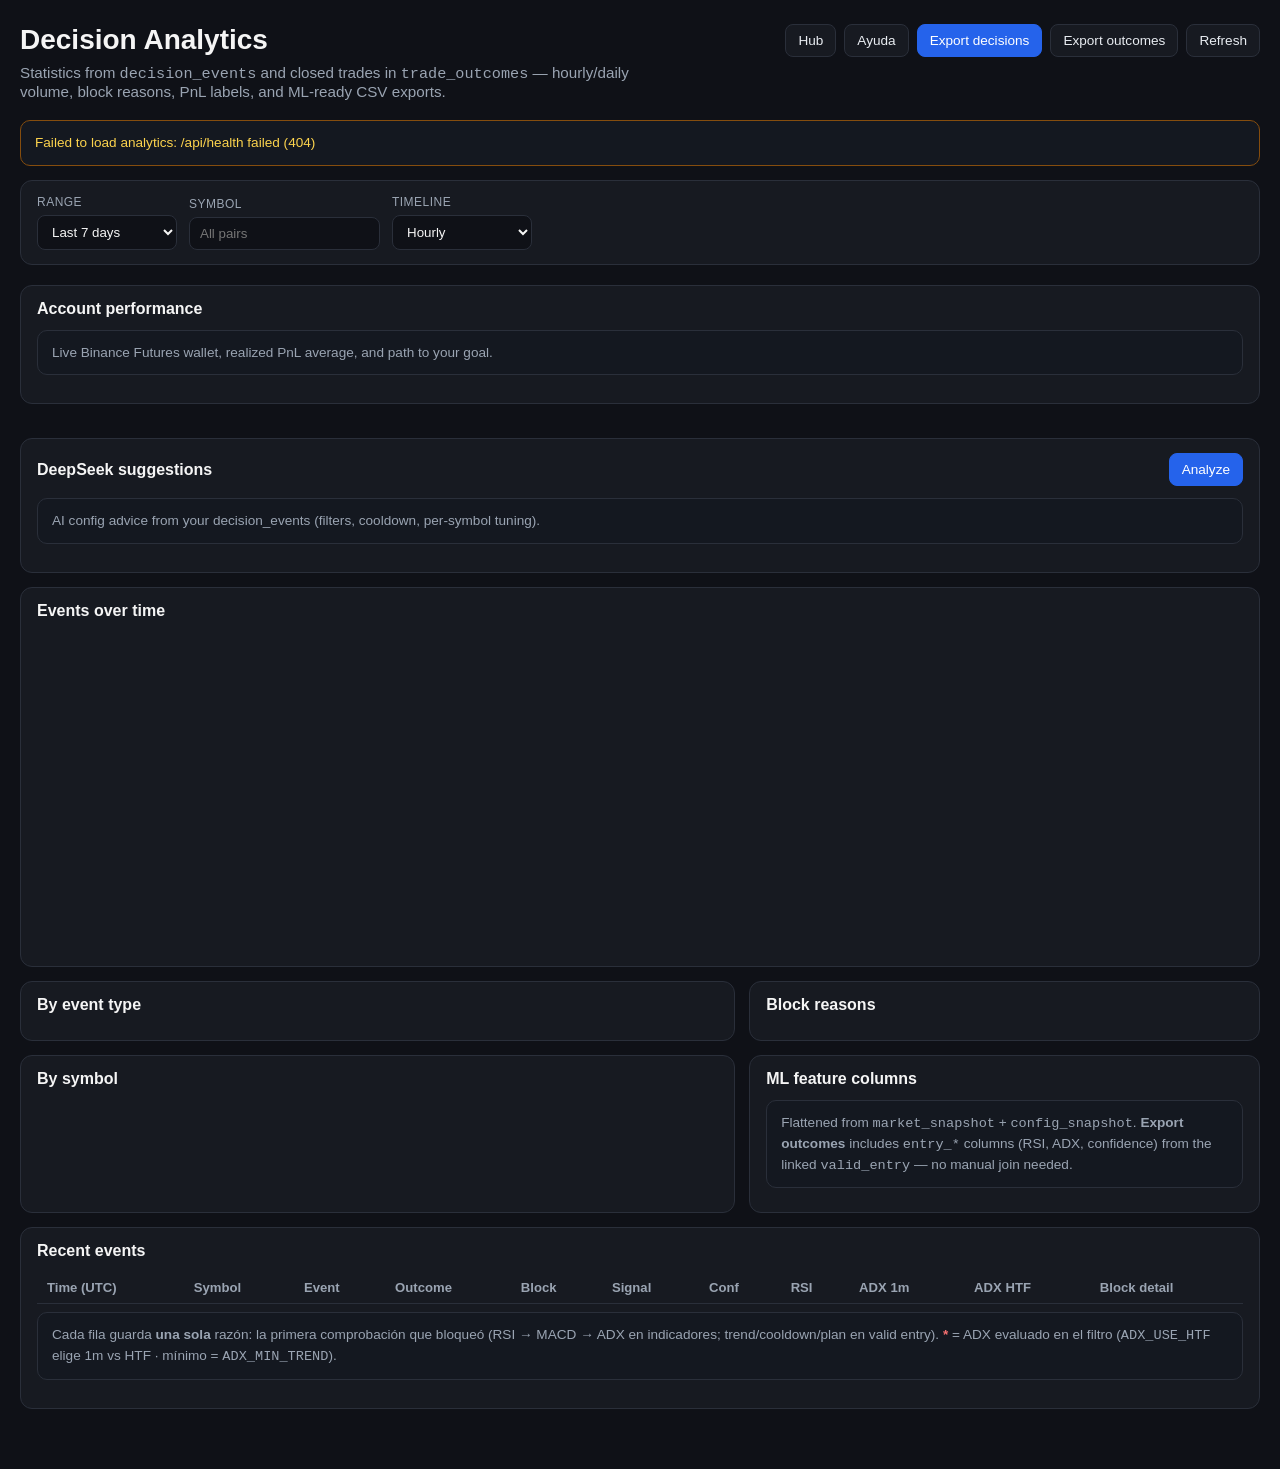
==== analytics/index.html @ 17215ba3 "Implement active symbol configuration management and UI updates - Added `list_active_symbol_configs`" ====
<!DOCTYPE html>
<html lang="en">
<head>
    <meta charset="UTF-8">
    <meta name="viewport" content="width=device-width, initial-scale=1.0">
    <title>Decision Analytics</title>
    <link rel="stylesheet" href="style.css">
    <script src="https://cdn.plot.ly/plotly-2.35.2.min.js"></script>
</head>
<body>
    <div class="shell">
        <header class="header">
            <div class="header-main">
                <h1>Decision Analytics</h1>
                <p class="subtitle">
                    Statistics from <code>decision_events</code> and closed trades in
                    <code>trade_outcomes</code> — hourly/daily volume, block reasons, PnL labels,
                    and ML-ready CSV exports.
                </p>
            </div>
            <div class="header-actions">
                <a class="nav-link" id="hub-link" href="/">Hub</a>
                <a class="nav-link" href="/help">Ayuda</a>
                <button class="btn btn-primary" id="export-btn" type="button">Export decisions</button>
                <button class="btn" id="export-outcomes-btn" type="button">Export outcomes</button>
                <button class="btn" id="refresh-btn" type="button">Refresh</button>
            </div>
        </header>

        <p class="note" id="status-note">Loading analytics…</p>

        <section class="toolbar">
            <div class="field">
                <label for="days">Range</label>
                <select id="days">
                    <option value="1">Last 24 hours</option>
                    <option value="7" selected>Last 7 days</option>
                    <option value="30">Last 30 days</option>
                    <option value="90">Last 90 days</option>
                    <option value="0">All time</option>
                </select>
            </div>
            <div class="field">
                <label for="symbol">Symbol</label>
                <input id="symbol" type="text" placeholder="All pairs">
            </div>
            <div class="field">
                <label for="granularity">Timeline</label>
                <select id="granularity">
                    <option value="hourly">Hourly</option>
                    <option value="daily">Daily</option>
                </select>
            </div>
        </section>

        <section class="panel panel-wide account-panel" id="account-panel">
            <h2>Account performance</h2>
            <p class="note account-panel-note" id="account-note">
                Live Binance Futures wallet, realized PnL average, and path to your goal.
            </p>
            <div class="kpi-grid account-kpi-grid" id="account-kpi-grid"></div>
        </section>

        <section class="kpi-grid" id="kpi-grid"></section>

        <section class="panel panel-wide suggestions-panel" id="suggestions-panel">
            <div class="panel-head">
                <h2>DeepSeek suggestions</h2>
                <div class="panel-actions">
                    <button class="btn btn-primary" id="suggestions-btn" type="button">Analyze</button>
                    <button class="btn btn-primary suggestions-bulk-btn" id="suggestions-apply-all-btn" type="button" hidden>
                        Aplicar cambios
                    </button>
                    <button class="btn suggestions-bulk-btn" id="suggestions-restore-all-btn" type="button" hidden>
                        Restaurar .env
                    </button>
                </div>
            </div>
            <p class="note" id="suggestions-note">
                AI config advice from your decision_events (filters, cooldown, per-symbol tuning).
            </p>
            <p class="note suggestions-bulk-feedback" id="suggestions-bulk-feedback" hidden></p>
            <div id="active-config-status" class="active-config-status" hidden></div>
            <div id="suggestions-content"></div>
        </section>

        <section class="panel panel-wide">
            <h2>Events over time</h2>
            <div id="timeline-chart" class="chart"></div>
        </section>

        <section class="panel-grid">
            <div class="panel">
                <h2>By event type</h2>
                <div id="event-type-bars" class="bar-list"></div>
            </div>
            <div class="panel">
                <h2>Block reasons</h2>
                <div id="block-reason-bars" class="bar-list"></div>
            </div>
        </section>

        <section class="panel-grid">
            <div class="panel">
                <h2>By symbol</h2>
                <div id="symbol-bars" class="bar-list"></div>
            </div>
            <div class="panel">
                <h2>ML feature columns</h2>
                <p class="note" style="margin-bottom:10px;">
                    Flattened from <code>market_snapshot</code> + <code>config_snapshot</code>.
                    <strong>Export outcomes</strong> includes <code>entry_*</code> columns (RSI, ADX, confidence)
                    from the linked <code>valid_entry</code> — no manual join needed.
                </p>
                <div id="feature-columns" class="bar-list"></div>
            </div>
        </section>

        <section class="panel panel-wide">
            <h2>Recent events</h2>
            <div class="table-wrap">
                <table>
                    <thead>
                        <tr>
                            <th>Time (UTC)</th>
                            <th>Symbol</th>
                            <th>Event</th>
                            <th>Outcome</th>
                            <th>Block</th>
                            <th>Signal</th>
                            <th>Conf</th>
                            <th>RSI</th>
                            <th>ADX 1m</th>
                            <th>ADX HTF</th>
                            <th>Block detail</th>
                        </tr>
                    </thead>
                    <tbody id="recent-body"></tbody>
                </table>
            </div>
            <p class="note" style="margin-top:8px;">
                Cada fila guarda <strong>una sola</strong> razón: la primera comprobación que bloqueó
                (RSI → MACD → ADX en indicadores; trend/cooldown/plan en valid entry).
                <span class="adx-used-for-filter">*</span> = ADX evaluado en el filtro
                (<code>ADX_USE_HTF</code> elige 1m vs HTF · mínimo = <code>ADX_MIN_TREND</code>).
            </p>
        </section>

        <p class="footer" id="footer"></p>
    </div>
    <script src="app.js"></script>
</body>
</html>
---- analytics/style.css ----
* {
    box-sizing: border-box;
}

body {
    margin: 0;
    background: #0f1117;
    color: #f5f5f5;
    font-family: Inter, -apple-system, BlinkMacSystemFont, "Segoe UI", sans-serif;
}

.shell {
    max-width: 1280px;
    margin: 0 auto;
    padding: 24px 20px 48px;
}

.header {
    display: flex;
    align-items: flex-start;
    justify-content: space-between;
    gap: 16px;
    margin-bottom: 20px;
}

.header-main h1 {
    margin: 0 0 8px;
    font-size: 1.75rem;
    font-weight: 700;
}

.subtitle {
    margin: 0;
    color: #9aa4b2;
    font-size: 0.95rem;
    max-width: 640px;
}

.header-actions {
    display: flex;
    flex-wrap: wrap;
    gap: 8px;
    align-items: center;
    justify-content: flex-end;
}

.nav-link,
.btn {
    display: inline-flex;
    align-items: center;
    justify-content: center;
    padding: 8px 12px;
    border-radius: 8px;
    border: 1px solid #2a2f3a;
    background: #171a21;
    color: #e8ecf1;
    text-decoration: none;
    font-size: 0.85rem;
    cursor: pointer;
}

.btn-primary {
    background: #2563eb;
    border-color: #2563eb;
    color: #fff;
}

.toolbar {
    display: flex;
    flex-wrap: wrap;
    gap: 12px;
    align-items: end;
    margin-bottom: 20px;
    padding: 14px 16px;
    background: #171a21;
    border: 1px solid #2a2f3a;
    border-radius: 12px;
}

.field {
    display: flex;
    flex-direction: column;
    gap: 6px;
}

.field label {
    font-size: 0.75rem;
    color: #9aa4b2;
    text-transform: uppercase;
    letter-spacing: 0.04em;
}

.field select,
.field input {
    min-width: 140px;
    padding: 8px 10px;
    border-radius: 8px;
    border: 1px solid #2a2f3a;
    background: #0f1117;
    color: #f5f5f5;
}

.kpi-grid {
    display: grid;
    grid-template-columns: repeat(auto-fill, minmax(160px, 1fr));
    gap: 12px;
    margin-bottom: 20px;
}

.kpi {
    background: #171a21;
    border: 1px solid #2a2f3a;
    border-radius: 12px;
    padding: 14px 16px;
}

.kpi-label {
    font-size: 0.78rem;
    color: #9aa4b2;
    margin-bottom: 6px;
}

.kpi-value {
    font-size: 1.4rem;
    font-weight: 700;
}

.kpi-sub {
    margin-top: 4px;
    font-size: 0.78rem;
    color: #6b7280;
}

.account-panel {
    margin-bottom: 20px;
}

.account-panel-note {
    margin-top: 0;
    margin-bottom: 14px;
}

.account-kpi-grid {
    margin-bottom: 0;
}

.kpi-value.pnl-up {
    color: #22c55e;
}

.kpi-value.pnl-down {
    color: #ef4444;
}

.kpi-value.goal-highlight {
    color: #60a5fa;
}

.panel-grid {
    display: grid;
    grid-template-columns: 1.4fr 1fr;
    gap: 14px;
    margin-bottom: 14px;
}

.panel {
    background: #171a21;
    border: 1px solid #2a2f3a;
    border-radius: 12px;
    padding: 14px 16px;
}

.panel h2 {
    margin: 0 0 12px;
    font-size: 1rem;
}

.panel-head {
    display: flex;
    align-items: center;
    justify-content: space-between;
    gap: 12px;
    margin-bottom: 12px;
}

.panel-head h2 {
    margin: 0;
}

.panel-actions {
    display: flex;
    gap: 8px;
}

.suggestions-panel .note {
    margin-bottom: 14px;
}

.suggestions-bulk-btn[hidden] {
    display: none;
}

.suggestions-bulk-feedback {
    margin-top: -6px;
    margin-bottom: 14px;
}

.suggestions-bulk-feedback.is-ok {
    color: #86efac;
}

.suggestions-bulk-feedback.is-error {
    color: #fca5a5;
}

.suggestions-bulk-feedback.is-info {
    color: #93c5fd;
}

.active-config-status {
    margin-bottom: 14px;
    padding: 12px 14px;
    border-radius: 10px;
    border: 1px solid #854d0e;
    background: linear-gradient(90deg, rgba(245, 158, 11, 0.12), rgba(34, 197, 94, 0.06));
}

.active-config-status[hidden] {
    display: none;
}

.active-config-head {
    display: flex;
    flex-wrap: wrap;
    align-items: center;
    justify-content: space-between;
    gap: 8px;
    margin-bottom: 10px;
}

.active-config-title {
    margin: 0;
    font-size: 0.95rem;
    font-weight: 700;
    color: #fcd34d;
}

.active-config-meta {
    margin: 0;
    font-size: 0.78rem;
    color: #d1d9e6;
}

.active-config-grid {
    display: grid;
    gap: 10px;
}

.active-config-block {
    padding: 10px 12px;
    border-radius: 8px;
    background: #141820;
    border: 1px solid #2a2f3a;
}

.active-config-block h4 {
    margin: 0 0 8px;
    font-size: 0.8rem;
    font-weight: 600;
    color: #9aa4b2;
    text-transform: uppercase;
    letter-spacing: 0.04em;
}

.active-config-kv {
    display: grid;
    grid-template-columns: minmax(140px, 220px) 1fr;
    gap: 4px 12px;
    font-size: 0.84rem;
}

.active-config-kv dt {
    margin: 0;
    color: #9aa4b2;
    font-family: ui-monospace, SFMono-Regular, Menlo, monospace;
}

.active-config-kv dd {
    margin: 0;
    color: #f5f5f5;
    font-family: ui-monospace, SFMono-Regular, Menlo, monospace;
    word-break: break-word;
}

.suggestion-summary {
    margin-bottom: 16px;
    padding: 12px 14px;
    border-radius: 10px;
    background: #141820;
    border: 1px solid #2a2f3a;
    line-height: 1.5;
    color: #d1d9e6;
}

.suggestion-list {
    display: flex;
    flex-direction: column;
    gap: 10px;
}

.suggestion-card {
    display: grid;
    grid-template-columns: 1fr auto;
    gap: 14px;
    align-items: start;
    padding: 12px 14px;
    border-radius: 10px;
    background: #141820;
    border: 1px solid #2a2f3a;
}

.suggestion-body {
    min-width: 0;
}

.suggestion-actions {
    display: flex;
    flex-direction: column;
    gap: 8px;
    min-width: 118px;
}

.suggestion-actions .btn {
    width: 100%;
    white-space: nowrap;
}

.suggestion-actions .btn:disabled {
    opacity: 0.45;
    cursor: not-allowed;
}

.suggestion-card.is-applied {
    box-shadow: inset 0 0 0 1px #22c55e;
}

.suggestion-card.is-restored {
    box-shadow: inset 0 0 0 1px #60a5fa;
}

.suggestion-feedback {
    margin-top: 8px;
    font-size: 0.78rem;
    color: #86efac;
}

.suggestion-card.priority-high {
    border-color: #ef4444;
}

.suggestion-card.priority-medium {
    border-color: #f59e0b;
}

.suggestion-card.priority-low {
    border-color: #3b82f6;
}

.suggestion-title-row {
    display: flex;
    flex-wrap: wrap;
    gap: 8px;
    align-items: center;
    margin-bottom: 8px;
}

.suggestion-badge {
    display: inline-block;
    padding: 2px 8px;
    border-radius: 999px;
    font-size: 0.72rem;
    text-transform: uppercase;
    letter-spacing: 0.04em;
    background: #2a2f3a;
    color: #c7d0db;
}

.suggestion-title {
    font-weight: 600;
    color: #f5f5f5;
}

.suggestion-detail {
    color: #b6c0cc;
    font-size: 0.88rem;
    line-height: 1.45;
    margin-bottom: 8px;
}

.suggestion-config {
    font-family: ui-monospace, SFMono-Regular, Menlo, monospace;
    font-size: 0.78rem;
    color: #93c5fd;
    word-break: break-word;
}

.warning-list {
    margin-top: 14px;
    padding: 12px 14px;
    border-radius: 10px;
    border: 1px solid #854d0e;
    background: rgba(133, 77, 14, 0.15);
    color: #fcd34d;
    font-size: 0.85rem;
}

.warning-list ul {
    margin: 8px 0 0;
    padding-left: 18px;
}

.panel-wide {
    margin-bottom: 14px;
}

.chart {
    width: 100%;
    min-height: 320px;
}

.table-wrap {
    overflow: auto;
    max-height: 360px;
}

table {
    width: 100%;
    border-collapse: collapse;
    font-size: 0.82rem;
}

th,
td {
    padding: 8px 10px;
    border-bottom: 1px solid #2a2f3a;
    text-align: left;
    white-space: nowrap;
}

th {
    position: sticky;
    top: 0;
    background: #171a21;
    color: #9aa4b2;
    font-weight: 600;
}

.symbol-link {
    color: #93c5fd;
    font-weight: 600;
    text-decoration: none;
}

.symbol-link:hover {
    color: #bfdbfe;
    text-decoration: underline;
}

.symbol-link-analytics {
    color: #fcd34d;
}

.bar-list {
    display: flex;
    flex-direction: column;
    gap: 8px;
}

.bar-row {
    display: grid;
    grid-template-columns: 140px 1fr 48px;
    gap: 10px;
    align-items: center;
    font-size: 0.82rem;
}

.bar-label {
    overflow: hidden;
    text-overflow: ellipsis;
    white-space: nowrap;
    color: #c7d0db;
}

.bar-track {
    height: 10px;
    background: #0f1117;
    border-radius: 999px;
    overflow: hidden;
}

.bar-fill {
    height: 100%;
    background: linear-gradient(90deg, #2563eb, #38bdf8);
    border-radius: 999px;
}

.bar-count {
    text-align: right;
    color: #9aa4b2;
}

.note {
    margin: 0 0 14px;
    padding: 12px 14px;
    border-radius: 10px;
    background: #141820;
    border: 1px solid #2a2f3a;
    color: #9aa4b2;
    font-size: 0.85rem;
    line-height: 1.45;
}

.note.warn {
    border-color: #854d0e;
    color: #fcd34d;
}

.footer {
    margin-top: 18px;
    color: #6b7280;
    font-size: 0.78rem;
}

@media (max-width: 960px) {
    .suggestion-card {
        grid-template-columns: 1fr;
    }

    .suggestion-actions {
        flex-direction: row;
        min-width: 0;
    }

    .suggestion-actions .btn {
        flex: 1;
    }

    .panel-grid {
        grid-template-columns: 1fr;
    }

    .header {
        flex-direction: column;
    }
}

.adx-used-for-filter {
    color: #f87171;
    font-weight: 600;
}

.adx-filter-summary {
    font-size: 0.85rem;
    white-space: nowrap;
}
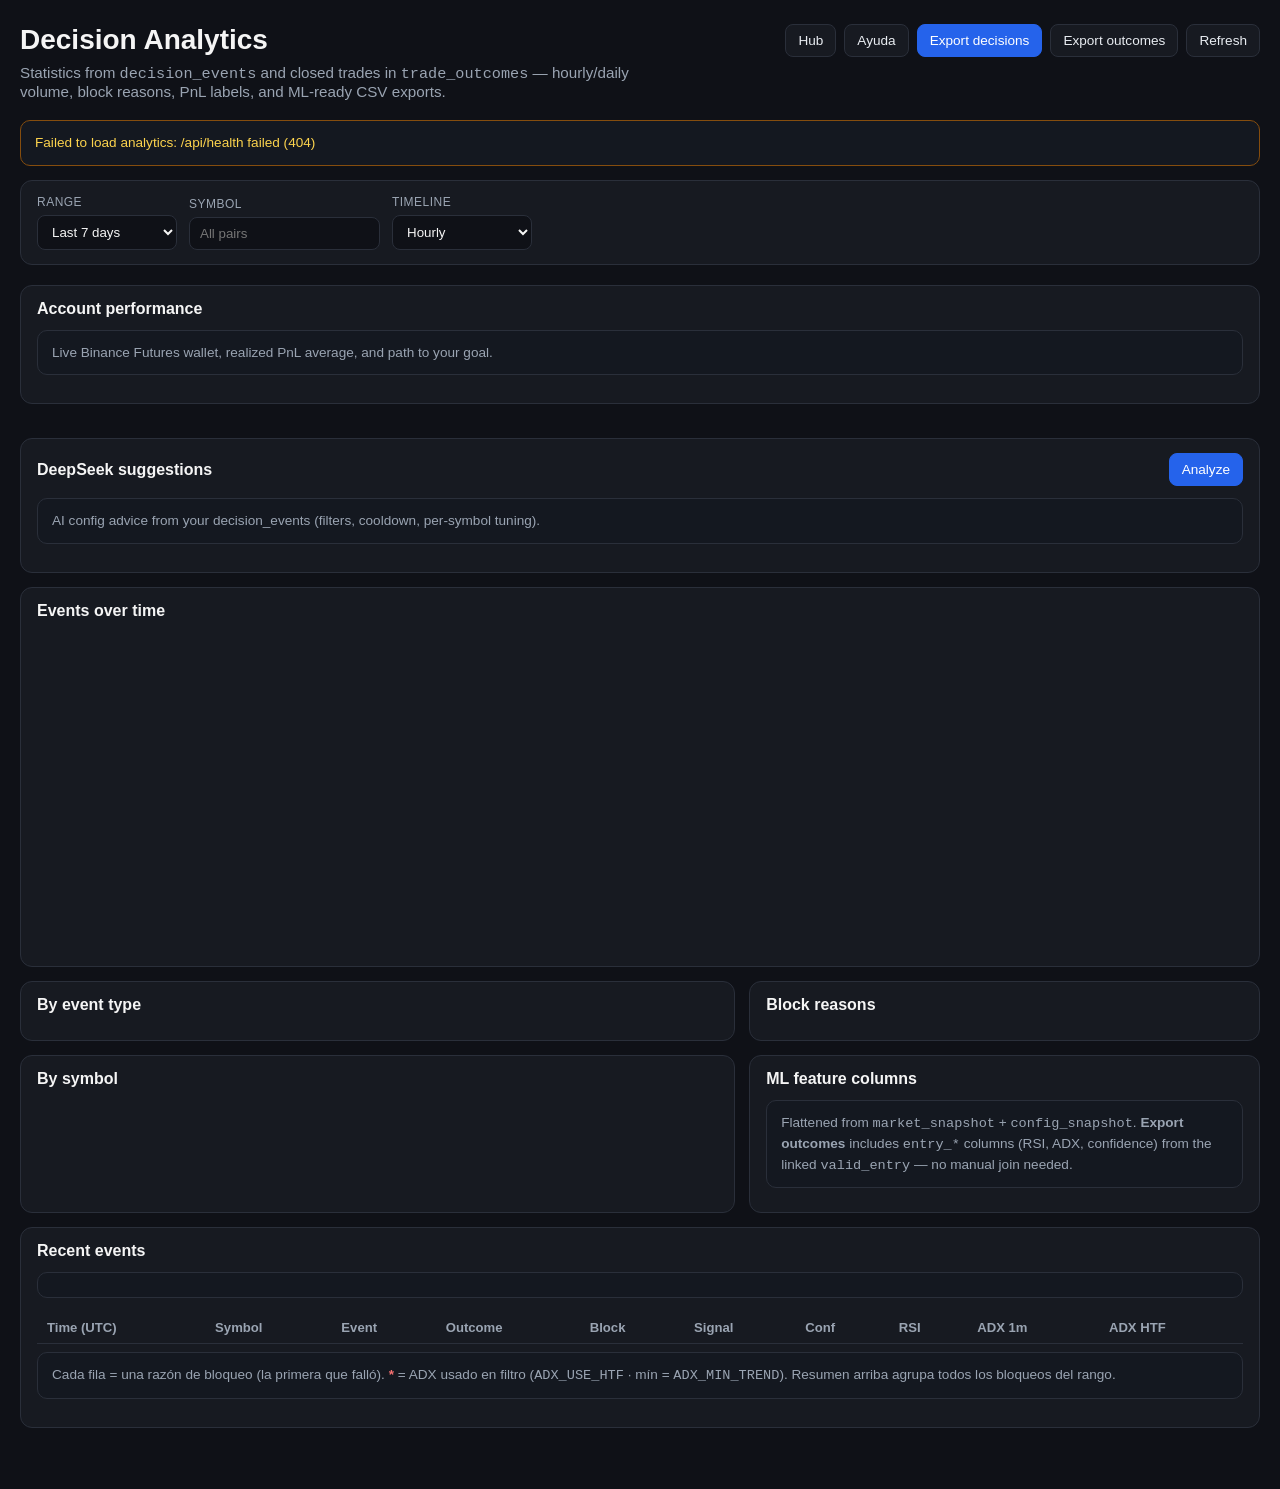
==== commit f081725f: "Implement block summary feature in analytics - Added a new API endpoint in `hub_server.py` to retrie" ====
--- a/analytics/index.html
+++ b/analytics/index.html
@@ -118,6 +118,7 @@
 
         <section class="panel panel-wide">
             <h2>Recent events</h2>
+            <div id="block-summary" class="block-summary"></div>
             <div class="table-wrap">
                 <table>
                     <thead>
@@ -132,17 +133,16 @@
                             <th>RSI</th>
                             <th>ADX 1m</th>
                             <th>ADX HTF</th>
-                            <th>Block detail</th>
                         </tr>
                     </thead>
                     <tbody id="recent-body"></tbody>
                 </table>
             </div>
             <p class="note" style="margin-top:8px;">
-                Cada fila guarda <strong>una sola</strong> razón: la primera comprobación que bloqueó
-                (RSI → MACD → ADX en indicadores; trend/cooldown/plan en valid entry).
-                <span class="adx-used-for-filter">*</span> = ADX evaluado en el filtro
-                (<code>ADX_USE_HTF</code> elige 1m vs HTF · mínimo = <code>ADX_MIN_TREND</code>).
+                Cada fila = una razón de bloqueo (la primera que falló).
+                <span class="adx-used-for-filter">*</span> = ADX usado en filtro
+                (<code>ADX_USE_HTF</code> · mín = <code>ADX_MIN_TREND</code>).
+                Resumen arriba agrupa todos los bloqueos del rango.
             </p>
         </section>
 
--- a/analytics/style.css
+++ b/analytics/style.css
@@ -554,6 +554,88 @@
     }
 }
 
+.block-summary {
+    margin-bottom: 14px;
+    padding: 12px 14px;
+    border-radius: 10px;
+    background: #141820;
+    border: 1px solid #2a2f3a;
+}
+
+.block-summary-head {
+    display: flex;
+    flex-wrap: wrap;
+    align-items: baseline;
+    justify-content: space-between;
+    gap: 8px;
+    margin-bottom: 8px;
+}
+
+.block-summary-head h3 {
+    margin: 0;
+    font-size: 0.92rem;
+    font-weight: 700;
+    color: #f5f5f5;
+}
+
+.block-summary-total {
+    margin: 0;
+    font-size: 0.78rem;
+    color: #9aa4b2;
+}
+
+.block-summary-headline {
+    margin: 0 0 10px;
+    font-size: 0.84rem;
+    color: #fcd34d;
+}
+
+.block-summary-list {
+    display: flex;
+    flex-direction: column;
+    gap: 10px;
+}
+
+.block-summary-row {
+    padding: 8px 10px;
+    border-radius: 8px;
+    background: #0f1117;
+    border: 1px solid #232833;
+}
+
+.block-summary-meta {
+    display: flex;
+    flex-wrap: wrap;
+    align-items: center;
+    justify-content: space-between;
+    gap: 8px;
+    margin-bottom: 6px;
+}
+
+.block-summary-reason {
+    font-family: ui-monospace, SFMono-Regular, Menlo, monospace;
+    font-size: 0.82rem;
+    font-weight: 600;
+    color: #93c5fd;
+}
+
+.block-summary-count {
+    font-size: 0.78rem;
+    color: #9aa4b2;
+    font-variant-numeric: tabular-nums;
+}
+
+.block-summary-fill {
+    background: linear-gradient(90deg, #3b82f6, #6366f1);
+}
+
+.block-summary-text {
+    margin: 6px 0 0;
+    font-size: 0.8rem;
+    line-height: 1.45;
+    color: #d1d9e6;
+}
+
 .adx-used-for-filter {
     color: #f87171;
     font-weight: 600;
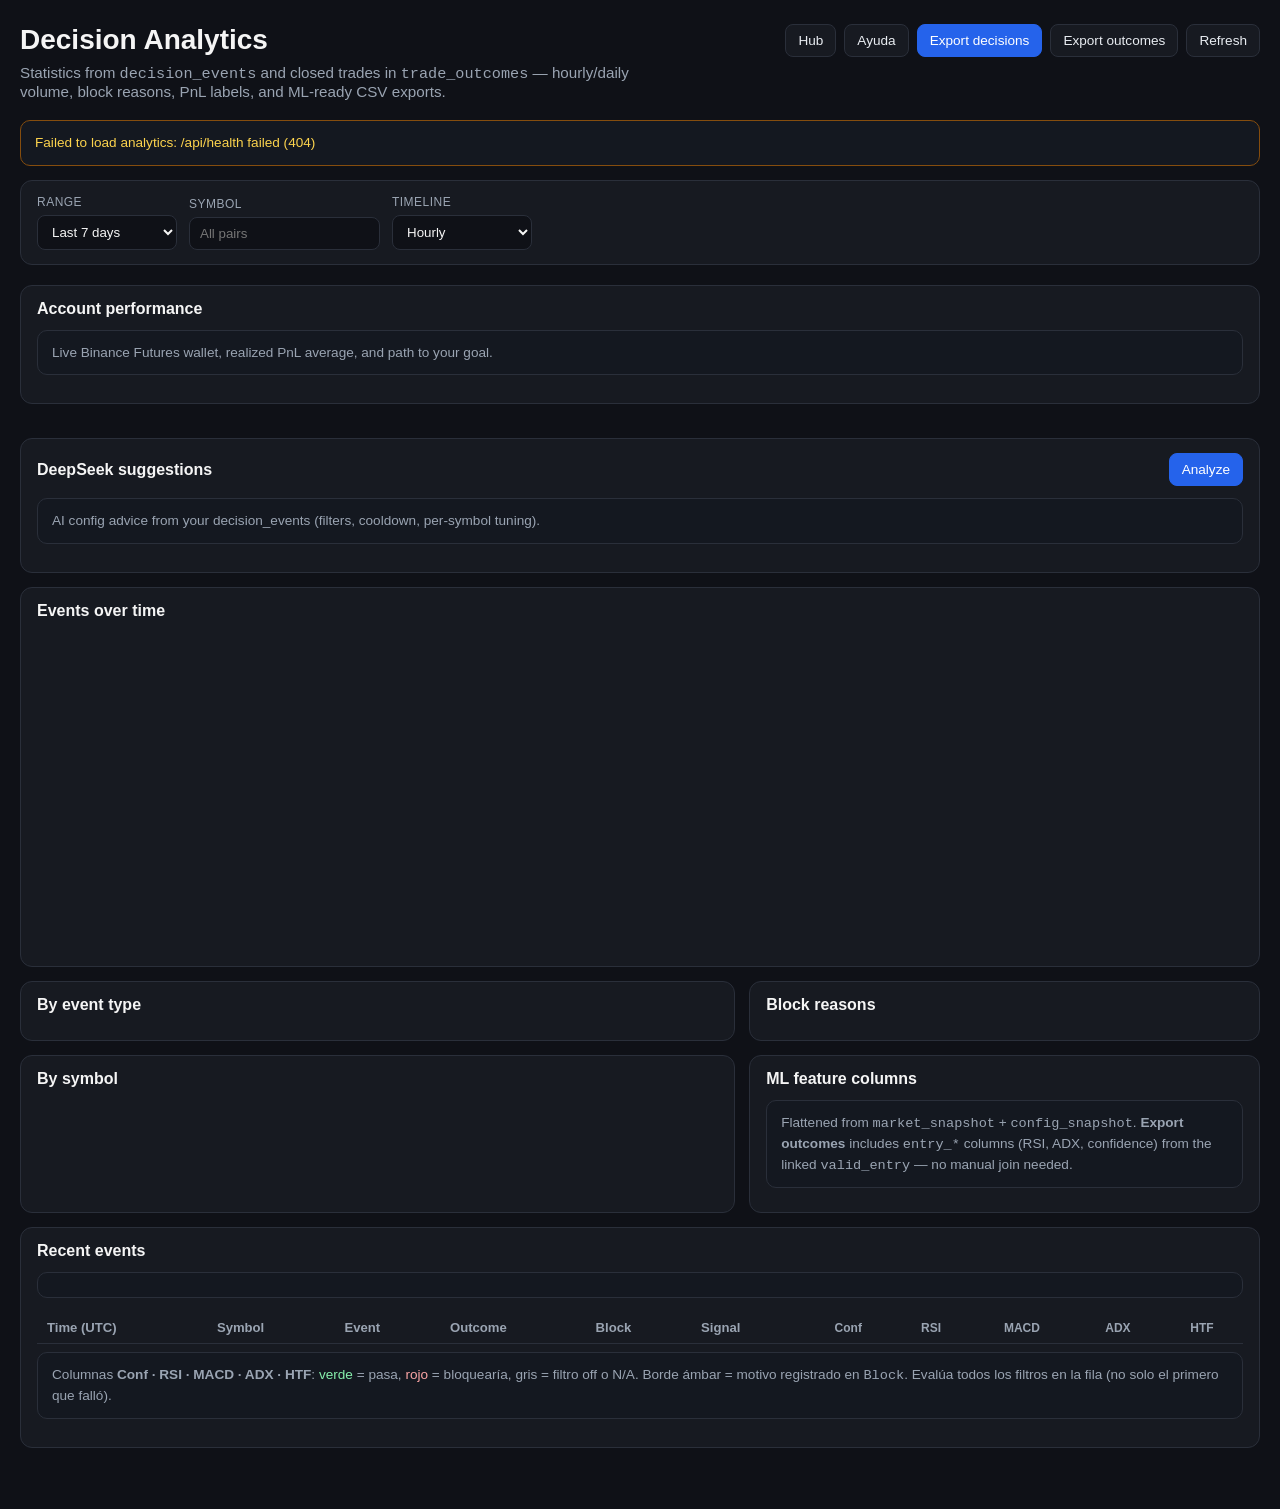
==== commit b693a19c: "Enhance decision logging and analytics features - Updated `.env.example` to clarify the purpose of `" ====
--- a/analytics/index.html
+++ b/analytics/index.html
@@ -129,20 +129,23 @@
                             <th>Outcome</th>
                             <th>Block</th>
                             <th>Signal</th>
-                            <th>Conf</th>
-                            <th>RSI</th>
-                            <th>ADX 1m</th>
-                            <th>ADX HTF</th>
+                            <th class="filter-col" title="Confianza vs MIN_CONFIDENCE">Conf</th>
+                            <th class="filter-col" title="RSI vs RSI_LONG_MAX / RSI_SHORT_MIN">RSI</th>
+                            <th class="filter-col" title="MACD histograma vs señal">MACD</th>
+                            <th class="filter-col" title="ADX vs ADX_MIN_TREND (HTF o 1m)">ADX</th>
+                            <th class="filter-col" title="Señal alineada con tendencia HTF">HTF</th>
                         </tr>
                     </thead>
                     <tbody id="recent-body"></tbody>
                 </table>
             </div>
             <p class="note" style="margin-top:8px;">
-                Cada fila = una razón de bloqueo (la primera que falló).
-                <span class="adx-used-for-filter">*</span> = ADX usado en filtro
-                (<code>ADX_USE_HTF</code> · mín = <code>ADX_MIN_TREND</code>).
-                Resumen arriba agrupa todos los bloqueos del rango.
+                Columnas <strong>Conf · RSI · MACD · ADX · HTF</strong>:
+                <span class="filter-pass-inline">verde</span> = pasa,
+                <span class="filter-fail-inline">rojo</span> = bloquearía,
+                gris = filtro off o N/A.
+                Borde ámbar = motivo registrado en <code>Block</code>.
+                Evalúa todos los filtros en la fila (no solo el primero que falló).
             </p>
         </section>
 
--- a/analytics/style.css
+++ b/analytics/style.css
@@ -636,6 +636,115 @@
     color: #d1d9e6;
 }
 
+.block-funnel {
+    display: flex;
+    flex-wrap: wrap;
+    align-items: center;
+    gap: 10px 14px;
+    margin-bottom: 10px;
+    padding: 10px 12px;
+    border-radius: 8px;
+    background: #0f1117;
+    border: 1px solid #232833;
+}
+
+.block-funnel-item {
+    display: flex;
+    flex-direction: column;
+    gap: 2px;
+    min-width: 72px;
+}
+
+.block-funnel-value {
+    font-size: 1.25rem;
+    font-weight: 700;
+    font-variant-numeric: tabular-nums;
+    color: #86efac;
+}
+
+.block-funnel-blocked .block-funnel-value {
+    color: #fca5a5;
+}
+
+.block-funnel-label {
+    font-size: 0.72rem;
+    color: #9aa4b2;
+    text-transform: uppercase;
+    letter-spacing: 0.04em;
+}
+
+.block-funnel-arrow {
+    color: #6b7280;
+    font-size: 1.1rem;
+}
+
+.block-summary-dedup-note,
+.block-summary-config {
+    margin: 0 0 10px;
+    font-size: 0.78rem;
+    line-height: 1.45;
+    color: #9aa4b2;
+}
+
+.block-summary-warn {
+    margin: 0 0 12px;
+    padding: 8px 10px;
+    border-radius: 8px;
+    border: 1px solid #854d0e;
+    background: rgba(245, 158, 11, 0.1);
+    color: #fcd34d;
+    font-size: 0.82rem;
+    line-height: 1.45;
+}
+
+.filter-col {
+    font-size: 0.75rem;
+    text-align: center;
+}
+
+.filter-cell {
+    text-align: center;
+    font-size: 0.8rem;
+    font-weight: 600;
+    font-variant-numeric: tabular-nums;
+    padding: 4px 6px !important;
+    white-space: nowrap;
+}
+
+.filter-pass {
+    background: rgba(34, 197, 94, 0.14);
+    color: #86efac;
+}
+
+.filter-fail {
+    background: rgba(239, 68, 68, 0.16);
+    color: #fca5a5;
+}
+
+.filter-na,
+.filter-off {
+    background: rgba(107, 114, 128, 0.1);
+    color: #9aa4b2;
+    font-weight: 500;
+}
+
+.filter-off {
+    font-style: italic;
+    font-size: 0.72rem;
+}
+
+.filter-primary {
+    box-shadow: inset 0 0 0 1px #f59e0b;
+}
+
+.filter-pass-inline {
+    color: #86efac;
+}
+
+.filter-fail-inline {
+    color: #fca5a5;
+}
+
 .adx-used-for-filter {
     color: #f87171;
     font-weight: 600;
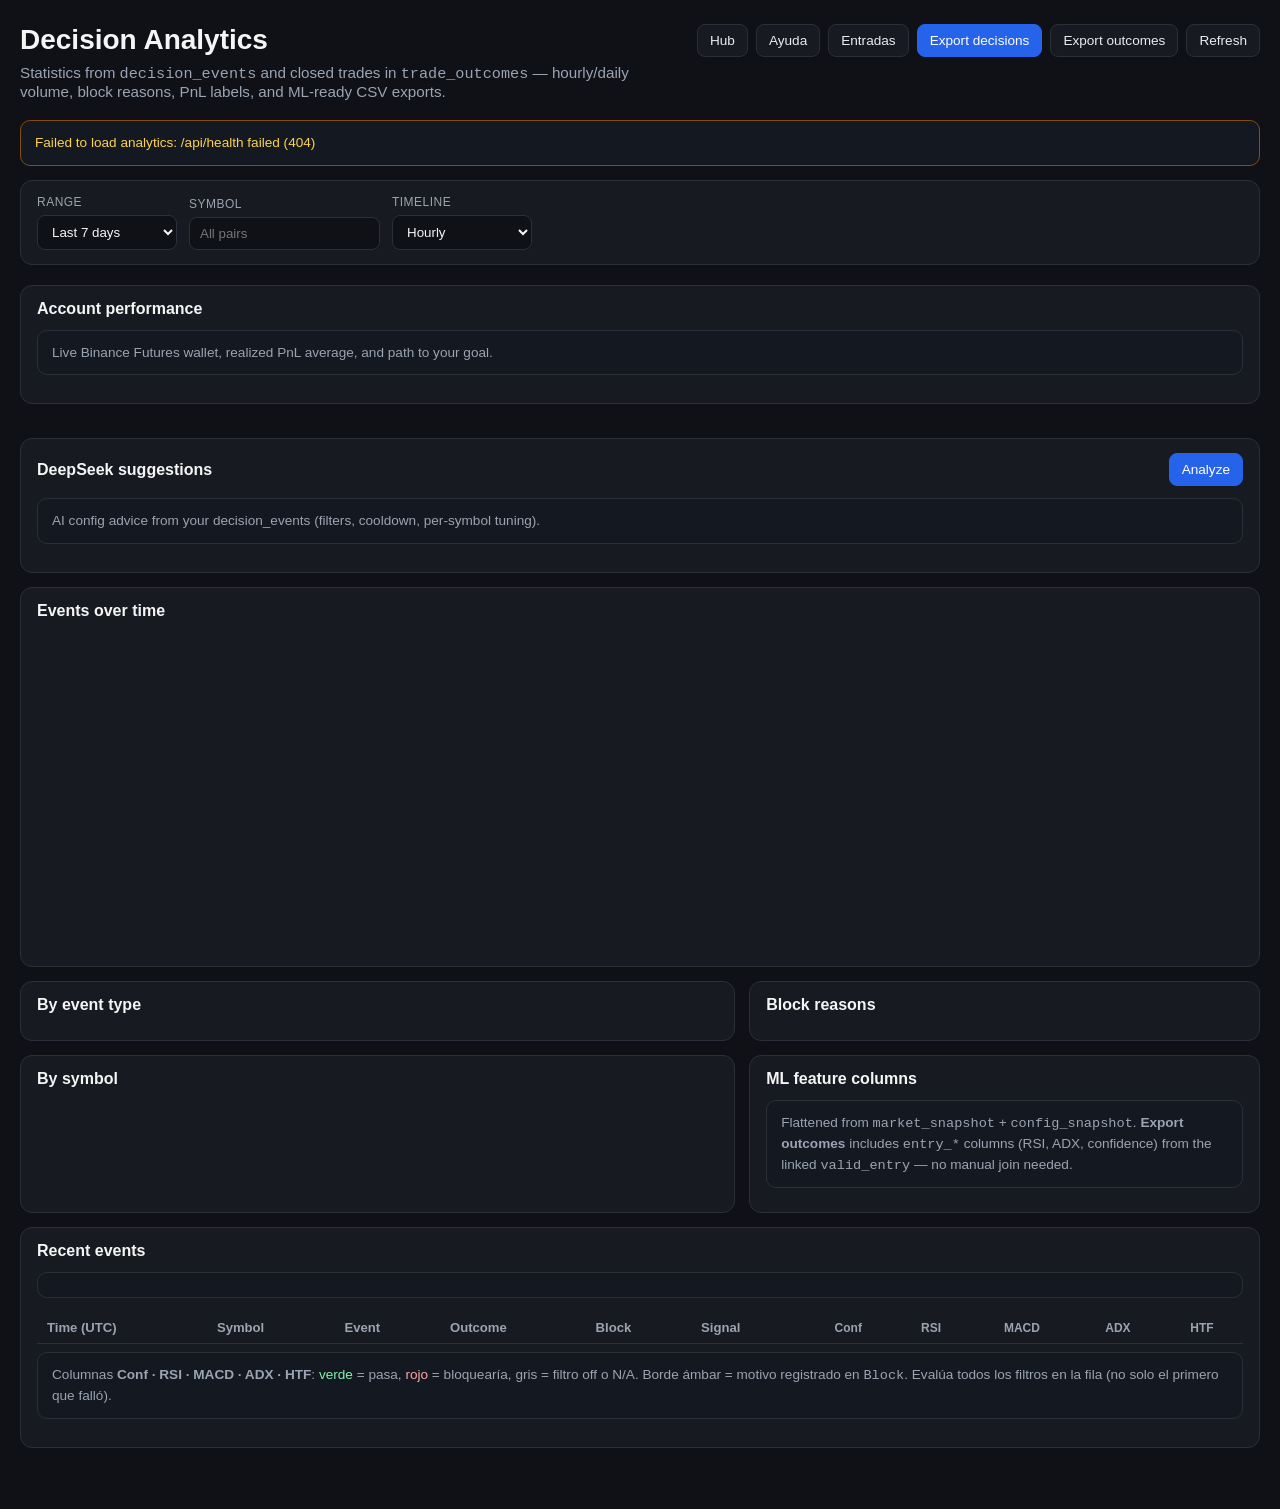
==== commit c5527f9a: "Implement fleet preset management and enhance configuration UI - Added a new API endpoint `/api/conf" ====
--- a/analytics/index.html
+++ b/analytics/index.html
@@ -21,6 +21,7 @@
             <div class="header-actions">
                 <a class="nav-link" id="hub-link" href="/">Hub</a>
                 <a class="nav-link" href="/help">Ayuda</a>
+                <a class="nav-link" href="/help/entradas">Entradas</a>
                 <button class="btn btn-primary" id="export-btn" type="button">Export decisions</button>
                 <button class="btn" id="export-outcomes-btn" type="button">Export outcomes</button>
                 <button class="btn" id="refresh-btn" type="button">Refresh</button>
@@ -131,7 +132,7 @@
                             <th>Signal</th>
                             <th class="filter-col" title="Confianza vs MIN_CONFIDENCE">Conf</th>
                             <th class="filter-col" title="RSI vs RSI_LONG_MAX / RSI_SHORT_MIN">RSI</th>
-                            <th class="filter-col" title="MACD histograma vs señal">MACD</th>
+                            <th class="filter-col" title="MACD histograma (unidades de precio del par; alts suelen ser muy pequeños)">MACD</th>
                             <th class="filter-col" title="ADX vs ADX_MIN_TREND (HTF o 1m)">ADX</th>
                             <th class="filter-col" title="Señal alineada con tendencia HTF">HTF</th>
                         </tr>
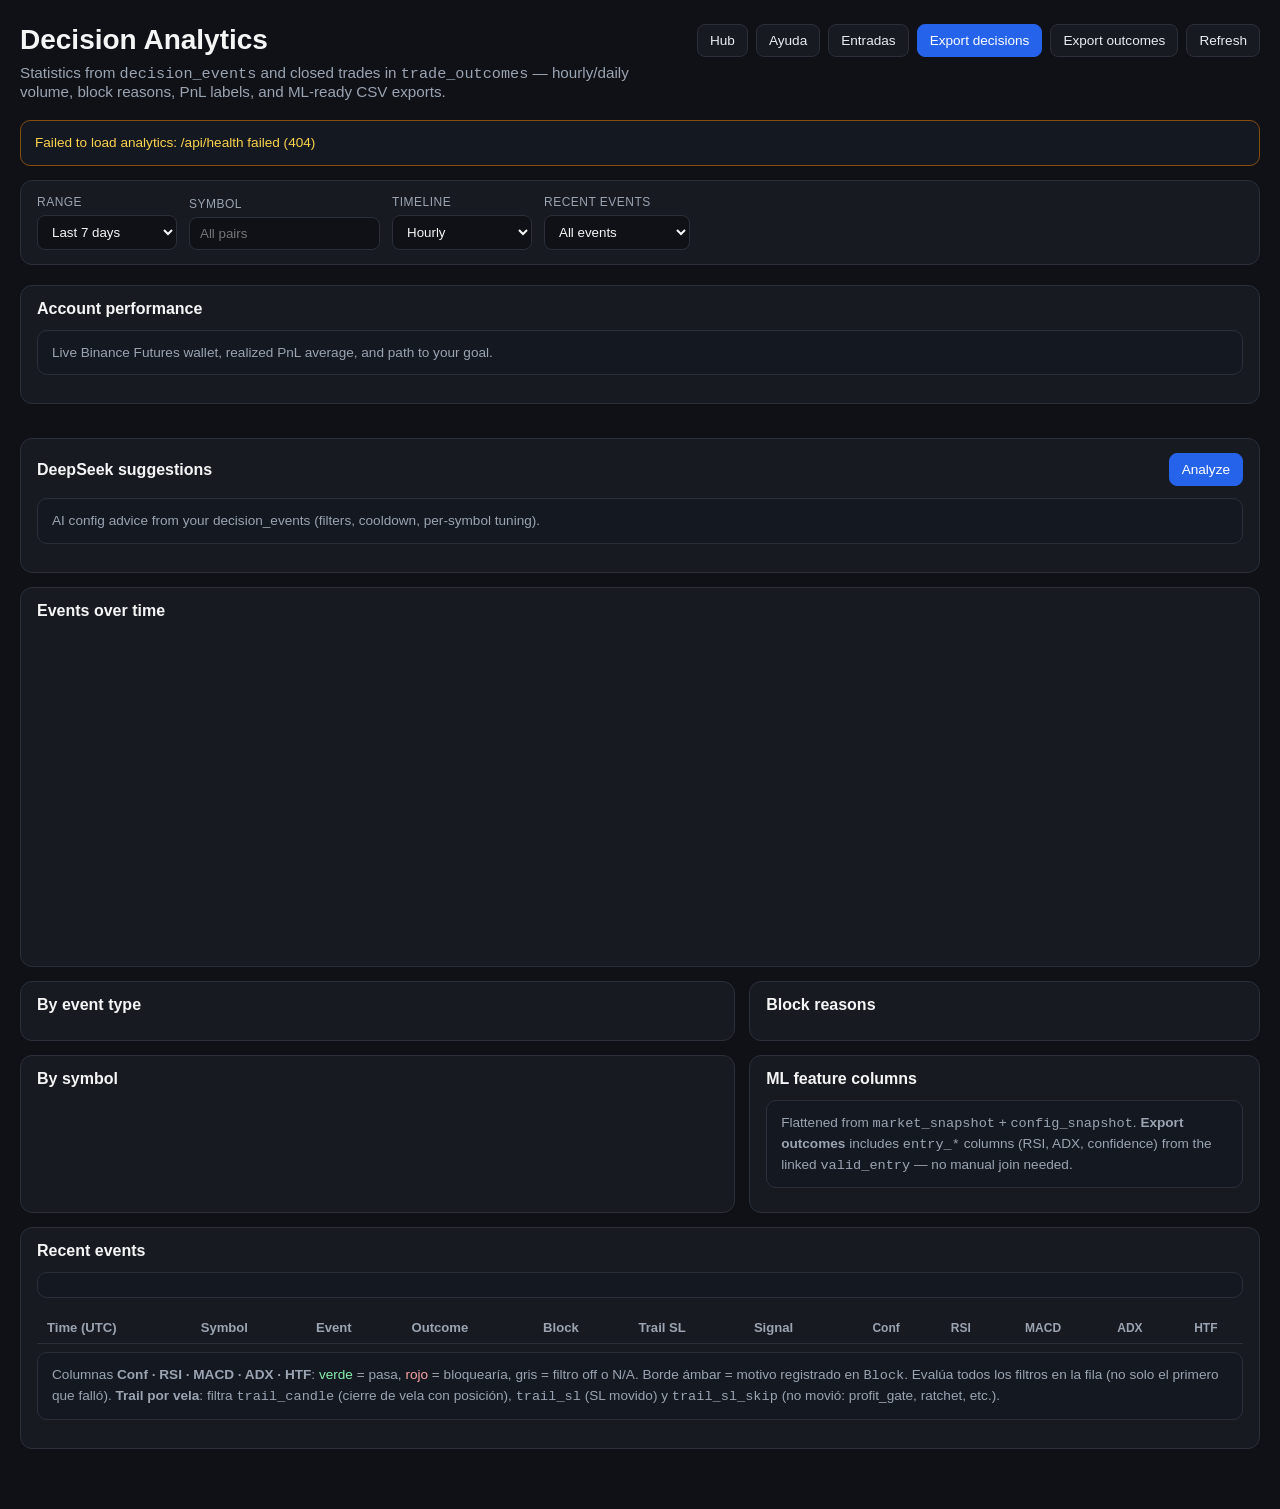
==== commit 0afa621e: "Update trailing stop-loss configuration and enhance event logging - Updated `.env.example` to set th" ====
--- a/analytics/index.html
+++ b/analytics/index.html
@@ -50,6 +50,16 @@
                 <select id="granularity">
                     <option value="hourly">Hourly</option>
                     <option value="daily">Daily</option>
+                </select>
+            </div>
+            <div class="field">
+                <label for="event-filter">Recent events</label>
+                <select id="event-filter">
+                    <option value="all">All events</option>
+                    <option value="trail">Trail por vela</option>
+                    <option value="trail_candle">Trail vela (trigger)</option>
+                    <option value="trail_sl">Trail SL aplicado</option>
+                    <option value="trail_sl_skip">Trail skip</option>
                 </select>
             </div>
         </section>
@@ -129,6 +139,7 @@
                             <th>Event</th>
                             <th>Outcome</th>
                             <th>Block</th>
+                            <th title="Trailing SL por vela: SL nuevo, open de vela, skip">Trail SL</th>
                             <th>Signal</th>
                             <th class="filter-col" title="Confianza vs MIN_CONFIDENCE">Conf</th>
                             <th class="filter-col" title="RSI vs RSI_LONG_MAX / RSI_SHORT_MIN">RSI</th>
@@ -147,6 +158,8 @@
                 gris = filtro off o N/A.
                 Borde ámbar = motivo registrado en <code>Block</code>.
                 Evalúa todos los filtros en la fila (no solo el primero que falló).
+                <strong>Trail por vela</strong>: filtra <code>trail_candle</code> (cierre de vela con posición),
+                <code>trail_sl</code> (SL movido) y <code>trail_sl_skip</code> (no movió: profit_gate, ratchet, etc.).
             </p>
         </section>
 
--- a/analytics/style.css
+++ b/analytics/style.css
@@ -754,3 +754,33 @@
     font-size: 0.85rem;
     white-space: nowrap;
 }
+
+.trail-cell {
+    font-size: 0.85rem;
+    white-space: nowrap;
+    max-width: 220px;
+    overflow: hidden;
+    text-overflow: ellipsis;
+}
+
+.trail-applied {
+    color: #86efac;
+}
+
+.trail-skip {
+    color: #fcd34d;
+}
+
+.trail-na {
+    color: #6b7280;
+}
+
+.event-cell {
+    font-size: 0.9rem;
+    white-space: nowrap;
+}
+
+.event-trail {
+    color: #a78bfa;
+    font-weight: 600;
+}
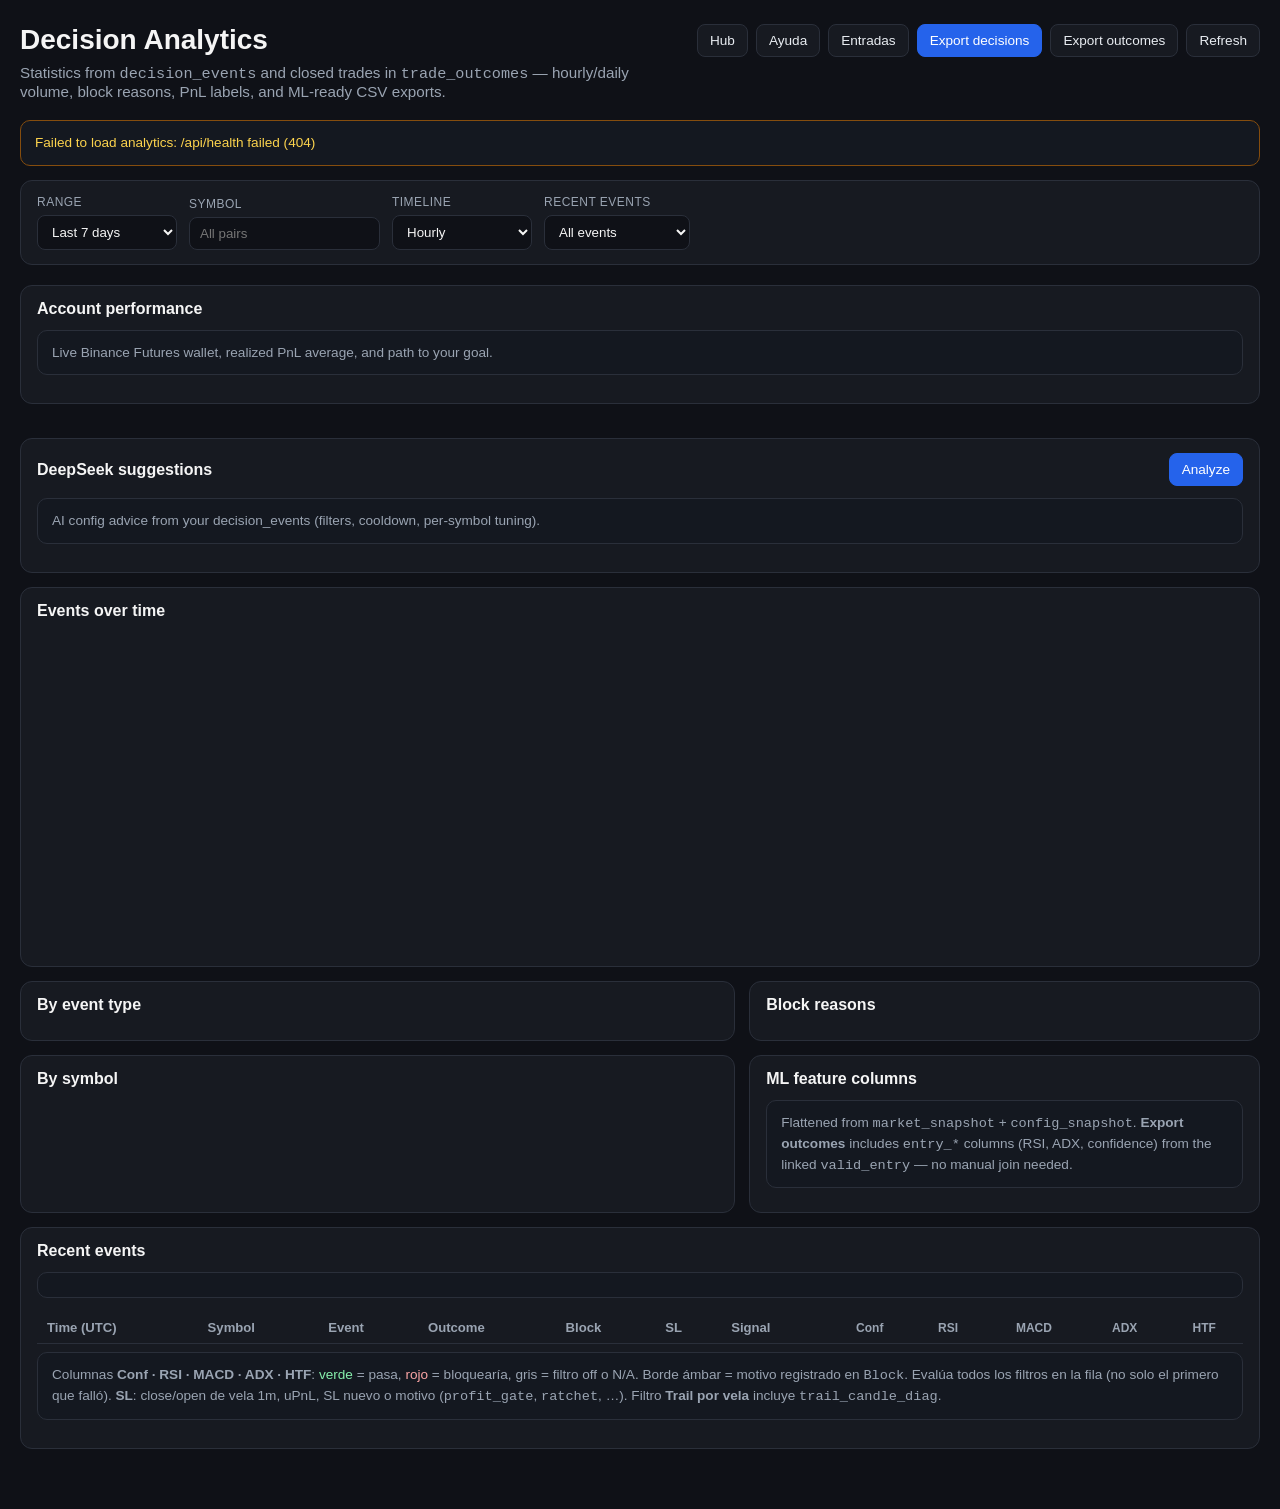
==== commit ef84981d: "Enhance trailing candle diagnostics and logging functionality - Updated `.env.example` to include `T" ====
--- a/analytics/index.html
+++ b/analytics/index.html
@@ -60,6 +60,7 @@
                     <option value="trail_candle">Trail vela (trigger)</option>
                     <option value="trail_sl">Trail SL aplicado</option>
                     <option value="trail_sl_skip">Trail skip</option>
+                    <option value="trail_candle_diag">Trail diag (eval)</option>
                 </select>
             </div>
         </section>
@@ -139,7 +140,7 @@
                             <th>Event</th>
                             <th>Outcome</th>
                             <th>Block</th>
-                            <th title="Trailing SL por vela: SL nuevo, open de vela, skip">Trail SL</th>
+                            <th title="SL por vela: close/open, uPnL, movimiento o motivo de skip">SL</th>
                             <th>Signal</th>
                             <th class="filter-col" title="Confianza vs MIN_CONFIDENCE">Conf</th>
                             <th class="filter-col" title="RSI vs RSI_LONG_MAX / RSI_SHORT_MIN">RSI</th>
@@ -158,8 +159,8 @@
                 gris = filtro off o N/A.
                 Borde ámbar = motivo registrado en <code>Block</code>.
                 Evalúa todos los filtros en la fila (no solo el primero que falló).
-                <strong>Trail por vela</strong>: filtra <code>trail_candle</code> (cierre de vela con posición),
-                <code>trail_sl</code> (SL movido) y <code>trail_sl_skip</code> (no movió: profit_gate, ratchet, etc.).
+                <strong>SL</strong>: close/open de vela 1m, uPnL, SL nuevo o motivo (<code>profit_gate</code>, <code>ratchet</code>, …).
+                Filtro <strong>Trail por vela</strong> incluye <code>trail_candle_diag</code>.
             </p>
         </section>
 
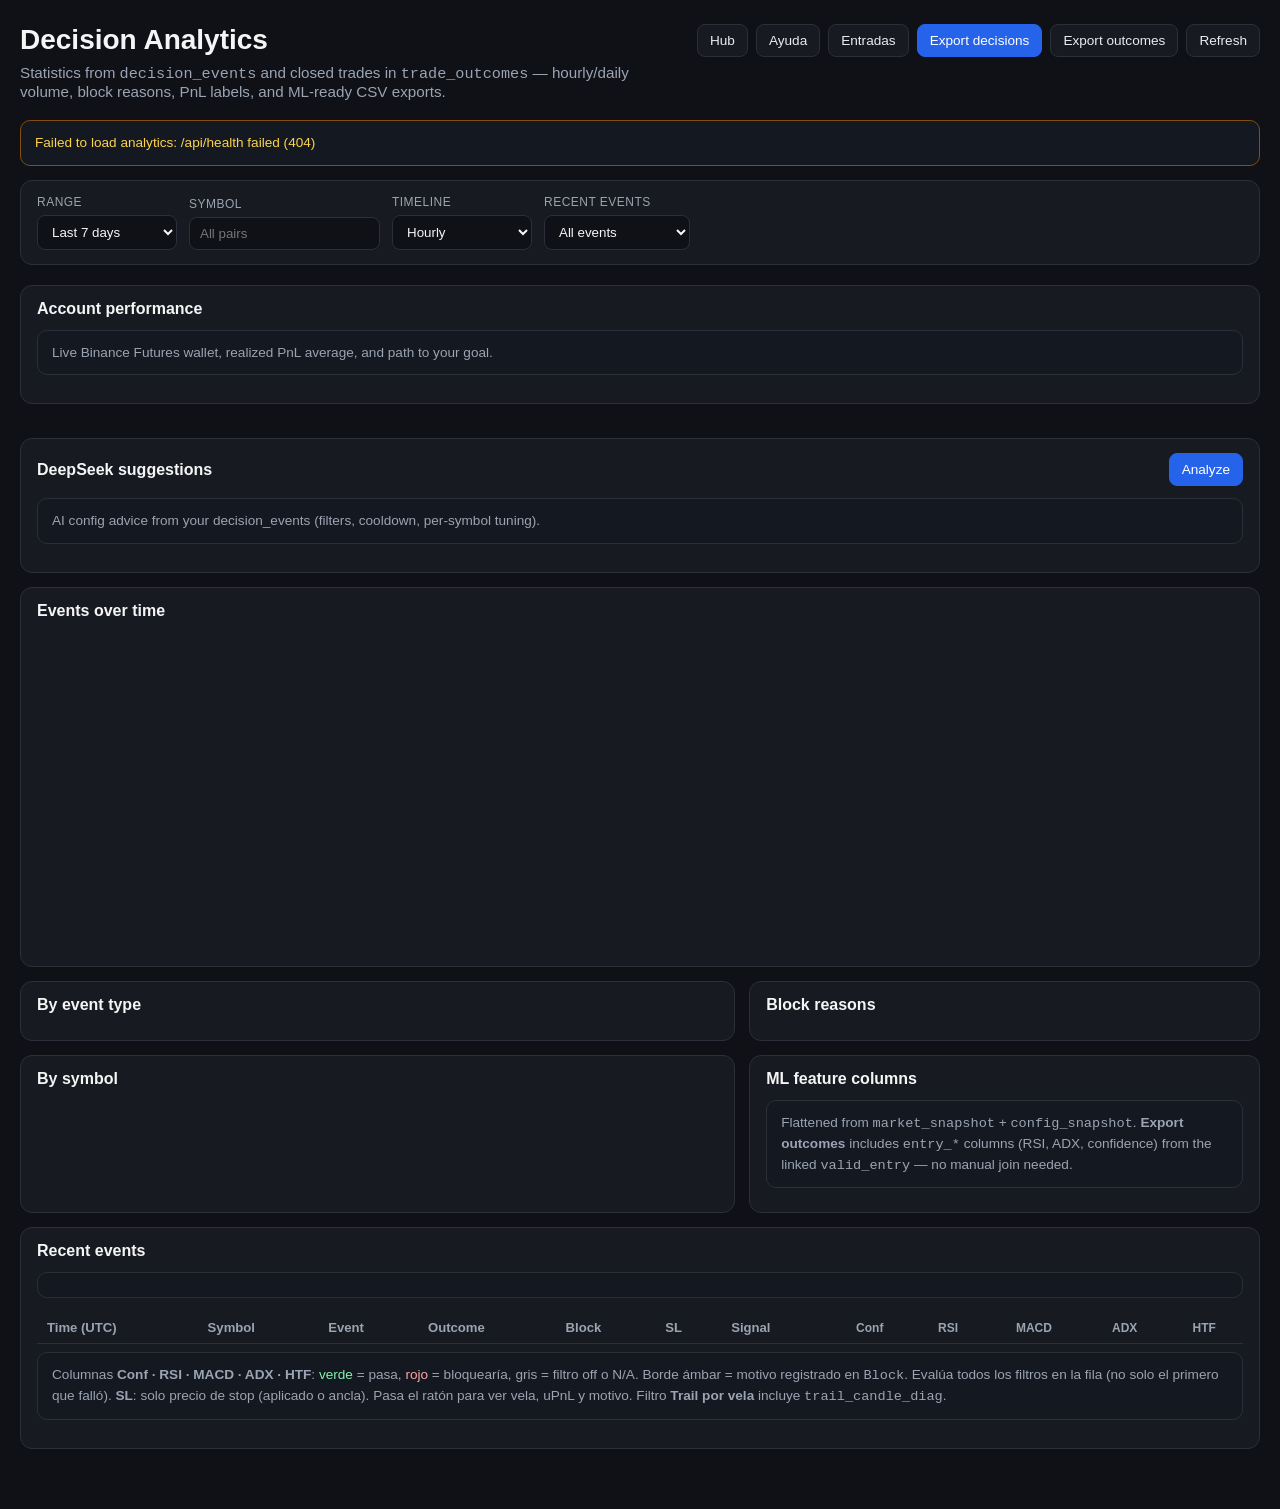
==== commit d47629b8: "Update trailing stop-loss configuration and enhance execution maintenance - Updated `.env.example` t" ====
--- a/analytics/index.html
+++ b/analytics/index.html
@@ -140,7 +140,7 @@
                             <th>Event</th>
                             <th>Outcome</th>
                             <th>Block</th>
-                            <th title="SL por vela: close/open, uPnL, movimiento o motivo de skip">SL</th>
+                            <th title="Precio SL (o ancla propuesta). Detalle al pasar el ratón.">SL</th>
                             <th>Signal</th>
                             <th class="filter-col" title="Confianza vs MIN_CONFIDENCE">Conf</th>
                             <th class="filter-col" title="RSI vs RSI_LONG_MAX / RSI_SHORT_MIN">RSI</th>
@@ -159,7 +159,7 @@
                 gris = filtro off o N/A.
                 Borde ámbar = motivo registrado en <code>Block</code>.
                 Evalúa todos los filtros en la fila (no solo el primero que falló).
-                <strong>SL</strong>: close/open de vela 1m, uPnL, SL nuevo o motivo (<code>profit_gate</code>, <code>ratchet</code>, …).
+                <strong>SL</strong>: solo precio de stop (aplicado o ancla). Pasa el ratón para ver vela, uPnL y motivo.
                 Filtro <strong>Trail por vela</strong> incluye <code>trail_candle_diag</code>.
             </p>
         </section>
